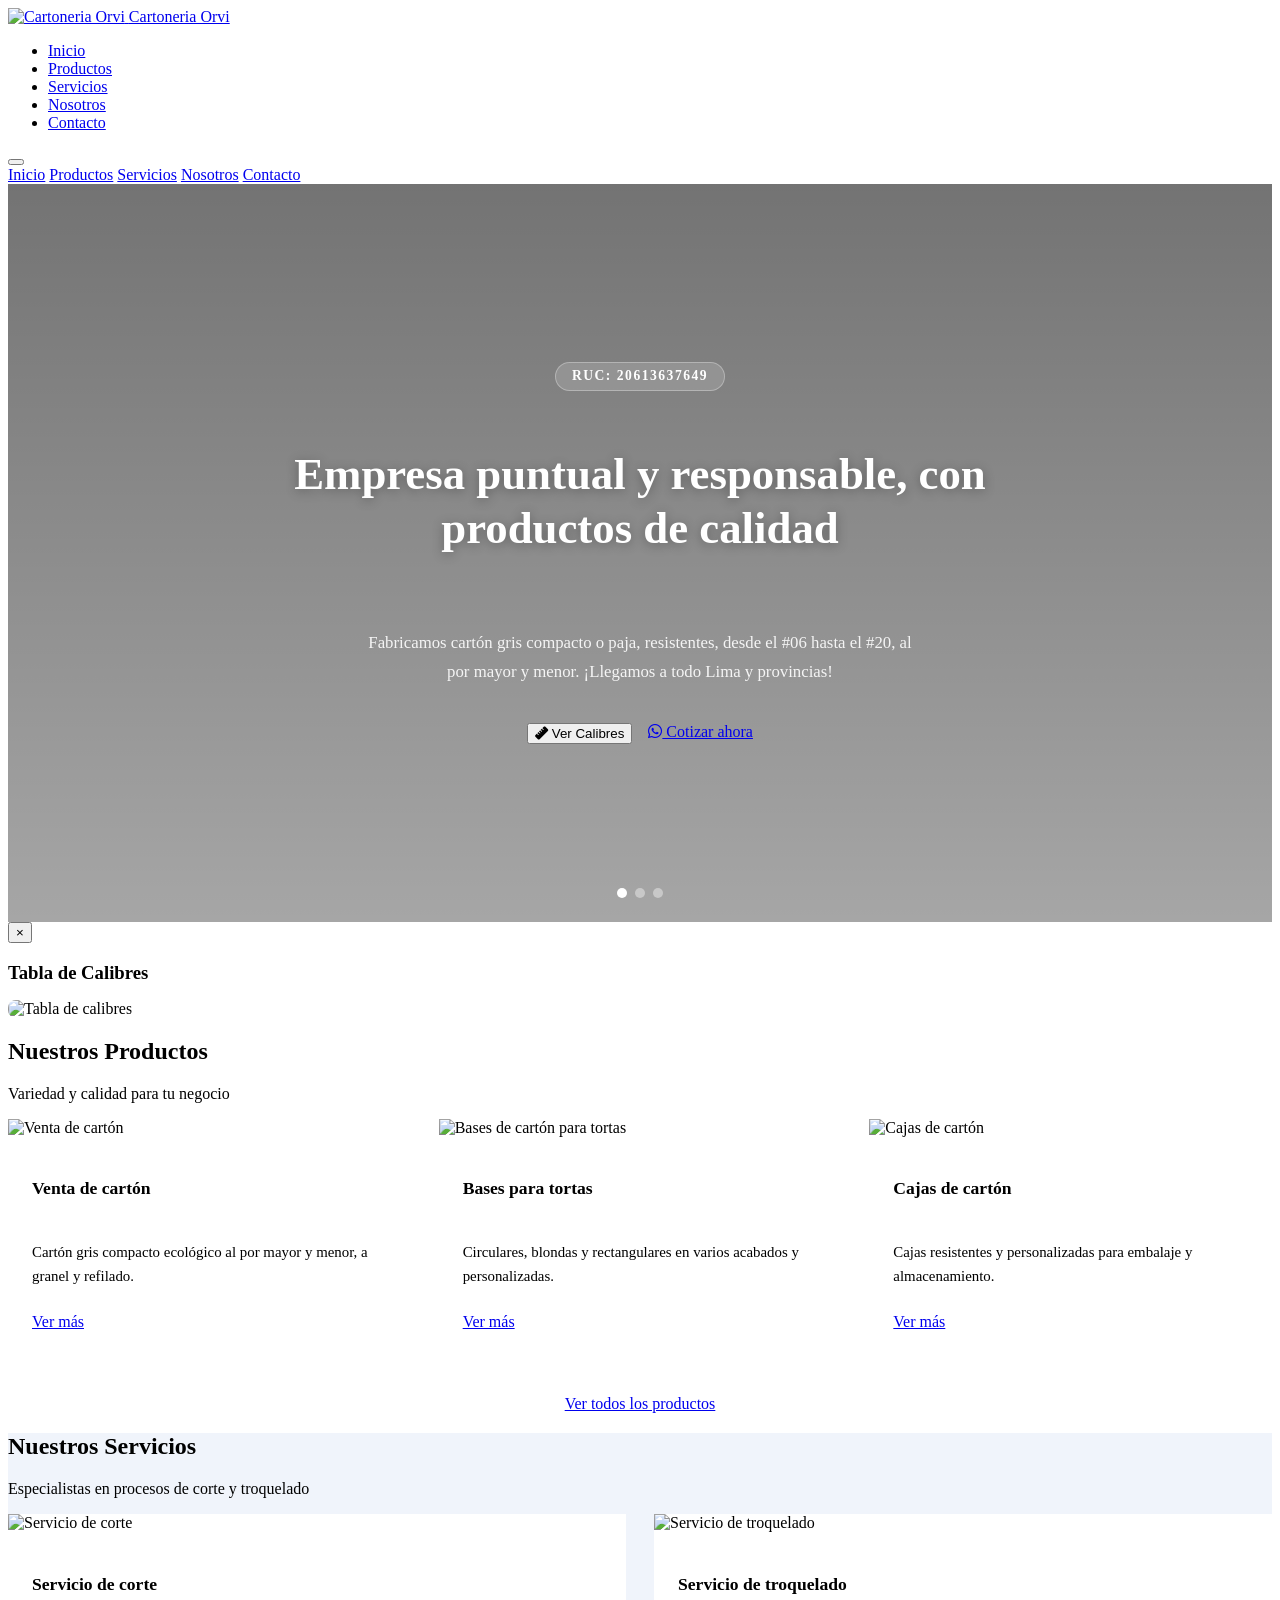
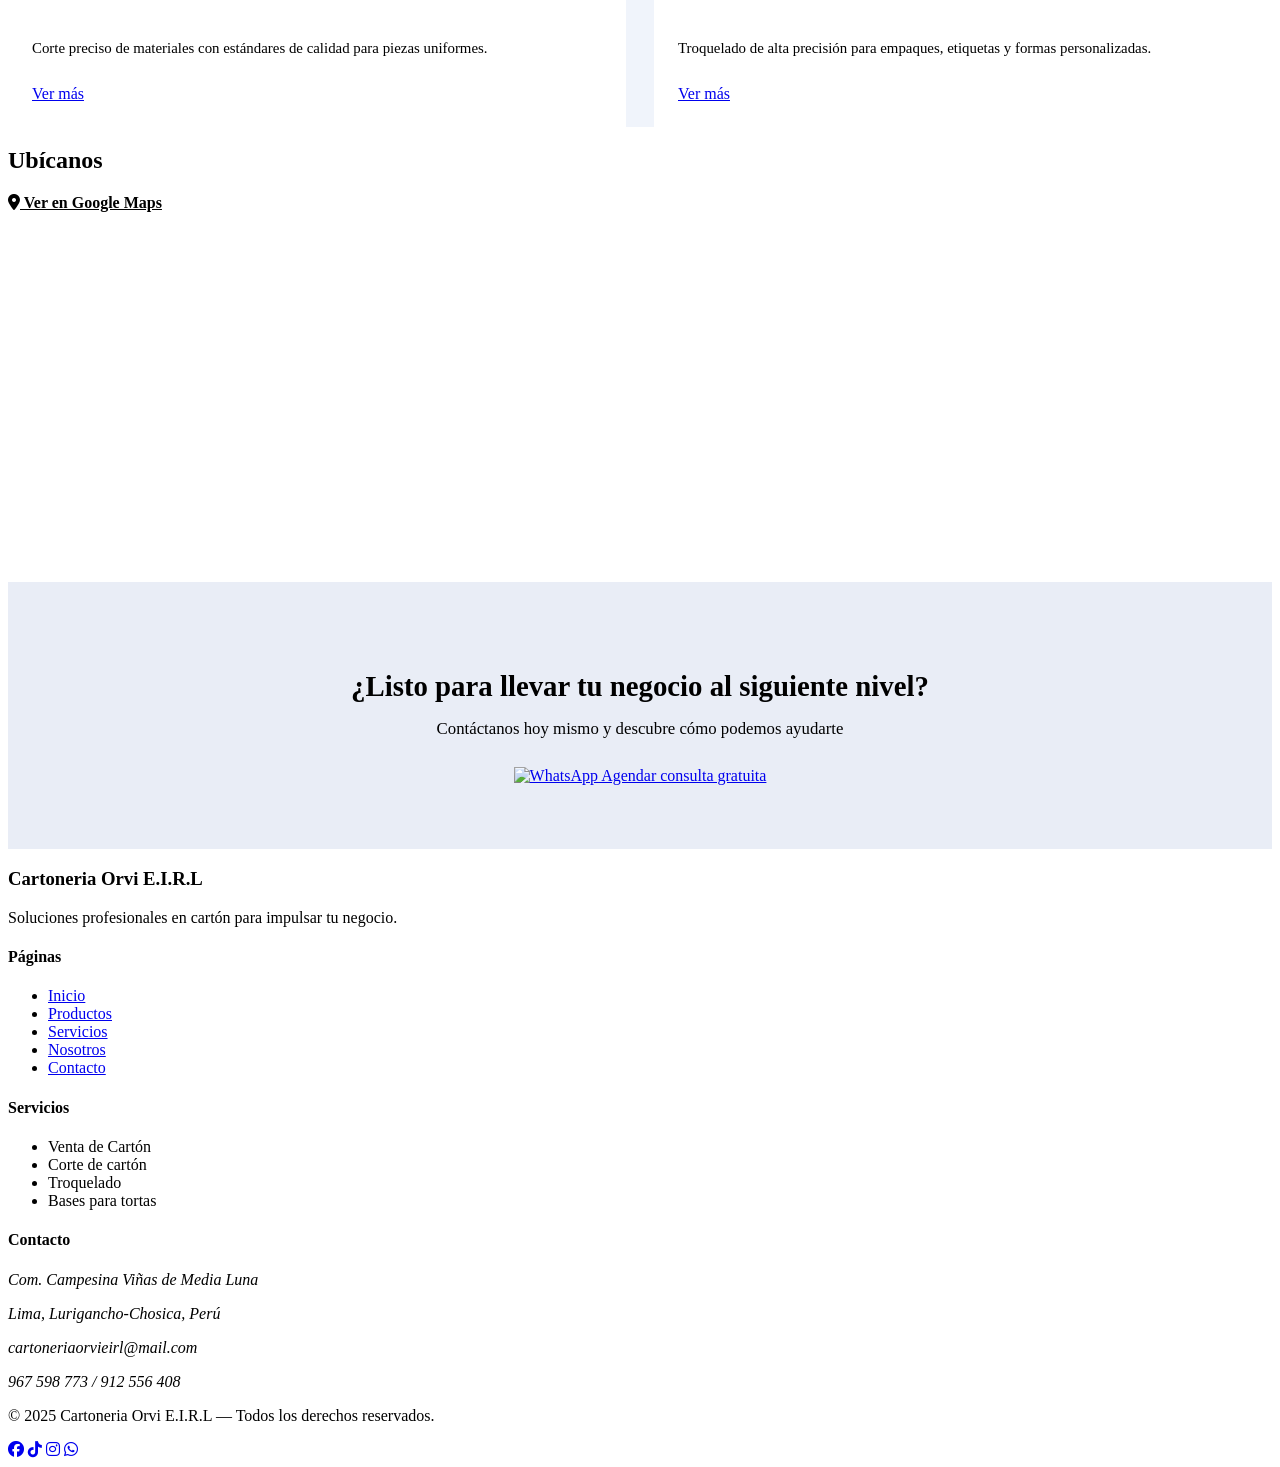
==== principal/index.html @ bea3c906 "cambios" ====
<!DOCTYPE html>
<html lang="es">

<head>
    <meta charset="UTF-8">
    <meta name="viewport" content="width=device-width, initial-scale=1.0">
    <title>Cartoneria Orvi E.I.R.L — Inicio</title>
    <meta name="description"
        content="Fabricamos cartón gris compacto y paja resistente desde el #06 hasta el #20. Al por mayor y menor. Llegamos a todo Lima y provincias.">
    <script src="https://cdn.tailwindcss.com"></script>
    <link rel="stylesheet" href="https://cdnjs.cloudflare.com/ajax/libs/font-awesome/6.4.0/css/all.min.css">
    <link rel="stylesheet" href="global.css">
    <link rel="stylesheet" href="inicio.css">
</head>

<body>

    <!-- NAVBAR -->
    <nav class="navbar">
        <div class="navbar__inner">
            <a href="index.html" class="navbar__brand">
                <img src="imgs/logotipo.jpg" alt="Cartoneria Orvi" class="navbar__logo">
                <span class="navbar__title">Cartoneria Orvi</span>
            </a>
            <ul class="navbar__links">
                <li><a href="index.html" class="active">Inicio</a></li>
                <li><a href="productos/index.html">Productos</a></li>
                <li><a href="servicios/index.html">Servicios</a></li>
                <li><a href="nosotros/index.html">Nosotros</a></li>
                <li><a href="contacto/index.html">Contacto</a></li>
            </ul>
            <button class="navbar__hamburger" id="hamburger" aria-label="Abrir menú">
                <span></span><span></span><span></span>
            </button>
        </div>
        <div class="navbar__mobile" id="mobile-menu">
            <a href="index.html" class="active">Inicio</a>
            <a href="productos/index.html">Productos</a>
            <a href="servicios/index.html">Servicios</a>
            <a href="nosotros/index.html">Nosotros</a>
            <a href="contacto/index.html">Contacto</a>
        </div>
    </nav>

    <!-- HERO -->
    <section class="hero" id="hero">
        <div class="hero__overlay"></div>
        <div class="hero__content">
            <span class="hero__badge">RUC: 20613637649</span>
            <h1 class="hero__title">Empresa puntual y responsable, con productos de calidad</h1>
            <p class="hero__desc">Fabricamos cartón gris compacto o paja, resistentes, desde el #06 hasta el #20, al por
                mayor y menor. ¡Llegamos a todo Lima y provincias!</p>
            <div class="hero__actions">
                <button class="btn" data-modal="modal-calibre">
                    <i class="fas fa-ruler"></i> Ver Calibres
                </button>
                <a href="https://wa.me/51967598773" target="_blank" class="btn btn--accent">
                    <i class="fab fa-whatsapp"></i> Cotizar ahora
                </a>
            </div>
        </div>
        <!-- Indicadores del slider -->
        <div class="hero__dots" id="hero-dots"></div>
    </section>

    <!-- MODAL CALIBRE -->
    <div class="modal-overlay" id="modal-calibre">
        <div class="modal-box">
            <button class="modal-close" aria-label="Cerrar">&times;</button>
            <h3 style="font-family: var(--font-heading); font-weight: 700; margin-bottom: 1rem;">Tabla de Calibres</h3>
            <img src="imgs/calibre.jpg" alt="Tabla de calibres" style="width:100%; border-radius: 0.5rem;">
        </div>
    </div>

    <!-- PRODUCTOS DESTACADOS -->
    <section class="section" id="productos-preview">
        <div class="container">
            <div class="section-header">
                <h2 class="section-title">Nuestros Productos</h2>
                <p class="section-subtitle">Variedad y calidad para tu negocio</p>
            </div>
            <div class="preview-grid">
                <div class="preview-card card-hover">
                    <img src="imgs/imagen1.jpg" alt="Venta de cartón">
                    <div class="preview-card__body">
                        <h3>Venta de cartón</h3>
                        <p>Cartón gris compacto ecológico al por mayor y menor, a granel y refilado.</p>
                        <a href="productos/index.html" class="btn btn--outline">Ver más</a>
                    </div>
                </div>
                <div class="preview-card card-hover">
                    <img src="imgs/imagen2.jpg" alt="Bases de cartón para tortas">
                    <div class="preview-card__body">
                        <h3>Bases para tortas</h3>
                        <p>Circulares, blondas y rectangulares en varios acabados y personalizadas.</p>
                        <a href="productos/index.html" class="btn btn--outline">Ver más</a>
                    </div>
                </div>
                <div class="preview-card card-hover">
                    <img src="imgs/imagen3.jpg" alt="Cajas de cartón">
                    <div class="preview-card__body">
                        <h3>Cajas de cartón</h3>
                        <p>Cajas resistentes y personalizadas para embalaje y almacenamiento.</p>
                        <a href="productos/index.html" class="btn btn--outline">Ver más</a>
                    </div>
                </div>
            </div>
            <div style="text-align:center; margin-top: 2.5rem;">
                <a href="productos/index.html" class="btn">Ver todos los productos</a>
            </div>
        </div>
    </section>

    <!-- SERVICIOS PREVIEW -->
    <section class="section servicios-preview" id="servicios-preview">
        <div class="container">
            <div class="section-header">
                <h2 class="section-title">Nuestros Servicios</h2>
                <p class="section-subtitle">Especialistas en procesos de corte y troquelado</p>
            </div>
            <div class="servicios-grid">
                <div class="servicio-card card-hover">
                    <img src="imgs/imagen4.jpg" alt="Servicio de corte">
                    <div class="servicio-card__body">
                        <h3>Servicio de corte</h3>
                        <p>Corte preciso de materiales con estándares de calidad para piezas uniformes.</p>
                        <a href="servicios/index.html" class="btn btn--outline">Ver más</a>
                    </div>
                </div>
                <div class="servicio-card card-hover">
                    <img src="imgs/imagen5.jpg" alt="Servicio de troquelado">
                    <div class="servicio-card__body">
                        <h3>Servicio de troquelado</h3>
                        <p>Troquelado de alta precisión para empaques, etiquetas y formas personalizadas.</p>
                        <a href="servicios/index.html" class="btn btn--outline">Ver más</a>
                    </div>
                </div>
            </div>
        </div>
    </section>

    <!-- UBICACIÓN -->
    <section class="section" id="ubicacion">
        <div class="container">
            <div class="section-header">
                <h2 class="section-title">Ubícanos</h2>
                <p class="section-subtitle">
                    <a href="https://maps.app.goo.gl/qp3MJ5mFarNZxA3NA" target="_blank"
                        style="color: var(--color-primary); font-weight: 600;">
                        <i class="fas fa-map-marker-alt"></i> Ver en Google Maps
                    </a>
                </p>
            </div>
            <div class="mapa-wrapper">
                <iframe
                    src="https://www.google.com/maps/embed?pb=!1m18!1m12!1m3!1d3900.5418750930957!2d-76.9244113!3d-11.9802908!2m3!1f0!2f0!3f0!3m2!1i1024!2i768!4f13.1!3m3!1m2!1s0x64320fbd5af1aeff%3A0x47ba95f74ce41239!2sCartoneria%20Orvi%20E.I.R.L!5e0!3m2!1ses!2spe!4v1692544558391!5m2!1ses!2spe"
                    width="100%" height="350" style="border:0; border-radius: 0.75rem;" allowfullscreen loading="lazy">
                </iframe>
            </div>
        </div>
    </section>

    <!-- CTA CONTACTO -->
    <section class="cta-section" id="cta">
        <div class="container">
            <h2>¿Listo para llevar tu negocio al siguiente nivel?</h2>
            <p>Contáctanos hoy mismo y descubre cómo podemos ayudarte</p>
            <a href="https://wa.me/51967598773" target="_blank" class="btn btn--accent">
                <img src="https://upload.wikimedia.org/wikipedia/commons/6/6b/WhatsApp.svg" alt="WhatsApp"
                    style="width:22px; height:22px;">
                Agendar consulta gratuita
            </a>
        </div>
    </section>

    <!-- FOOTER -->
    <footer class="footer">
        <div class="footer__inner">
            <div class="footer__brand">
                <h3>Cartoneria Orvi E.I.R.L</h3>
                <p>Soluciones profesionales en cartón para impulsar tu negocio.</p>
            </div>
            <div class="footer__col">
                <h4>Páginas</h4>
                <ul>
                    <li><a href="index.html">Inicio</a></li>
                    <li><a href="productos/index.html">Productos</a></li>
                    <li><a href="servicios/index.html">Servicios</a></li>
                    <li><a href="nosotros/index.html">Nosotros</a></li>
                    <li><a href="contacto/index.html">Contacto</a></li>
                </ul>
            </div>
            <div class="footer__col">
                <h4>Servicios</h4>
                <ul>
                    <li>Venta de Cartón</li>
                    <li>Corte de cartón</li>
                    <li>Troquelado</li>
                    <li>Bases para tortas</li>
                </ul>
            </div>
            <div class="footer__col">
                <h4>Contacto</h4>
                <address>
                    <p>Com. Campesina Viñas de Media Luna</p>
                    <p>Lima, Lurigancho-Chosica, Perú</p>
                    <p>cartoneriaorvieirl@mail.com</p>
                    <p>967 598 773 / 912 556 408</p>
                </address>
            </div>
        </div>
        <div class="footer__bottom">
            <p class="footer__copy">© 2025 Cartoneria Orvi E.I.R.L — Todos los derechos reservados.</p>
            <div class="footer__social">
                <a href="https://www.facebook.com/caroneria.orvi.eirl/" target="_blank" aria-label="Facebook"><i
                        class="fab fa-facebook"></i></a>
                <a href="https://www.tiktok.com/@cartoneriaorvigmail.com" target="_blank" aria-label="TikTok"><i
                        class="fab fa-tiktok"></i></a>
                <a href="#" aria-label="Instagram"><i class="fab fa-instagram"></i></a>
                <a href="https://wa.me/51967598773" target="_blank" aria-label="WhatsApp"><i
                        class="fab fa-whatsapp"></i></a>
            </div>
        </div>
    </footer>

    <script src="global.js"></script>
    <script src="inicio.js"></script>
</body>

</html>
---- principal/inicio.css ----
/* ============================================
   INICIO.CSS - Estilos específicos de la página de inicio
   ============================================ */

/* --- HERO --- */
.hero {
    position: relative;
    min-height: 82vh;
    display: flex;
    align-items: center;
    justify-content: center;
    text-align: center;
    overflow: hidden;
    background-size: cover;
    background-position: center;
    background-repeat: no-repeat;
    transition: background-image 1s ease-in-out;
}

.hero__overlay {
    position: absolute;
    inset: 0;
    background: linear-gradient(to bottom, rgba(0,0,0,0.55) 0%, rgba(0,0,0,0.35) 100%);
    z-index: 0;
}

.hero__content {
    position: relative;
    z-index: 1;
    max-width: 700px;
    padding: 2rem 1.5rem;
    display: flex;
    flex-direction: column;
    align-items: center;
    gap: 1.25rem;
    animation: fadeInUp 0.8s ease both;
}

.hero__badge {
    display: inline-block;
    background: rgba(255,255,255,0.15);
    border: 1px solid rgba(255,255,255,0.3);
    color: #fff;
    font-family: var(--font-heading);
    font-size: 0.85rem;
    font-weight: 600;
    letter-spacing: 1.5px;
    text-transform: uppercase;
    padding: 0.35rem 1rem;
    border-radius: 2rem;
    backdrop-filter: blur(4px);
}

.hero__title {
    font-family: var(--font-heading);
    font-size: clamp(1.8rem, 4vw, 2.8rem);
    font-weight: 800;
    color: #fff;
    line-height: 1.2;
    text-shadow: 0 2px 12px rgba(0,0,0,0.3);
}

.hero__desc {
    font-size: 1.05rem;
    color: rgba(255,255,255,0.9);
    max-width: 560px;
    line-height: 1.7;
}

.hero__actions {
    display: flex;
    gap: 1rem;
    flex-wrap: wrap;
    justify-content: center;
}

.hero__dots {
    position: absolute;
    bottom: 1.5rem;
    left: 50%;
    transform: translateX(-50%);
    display: flex;
    gap: 0.5rem;
    z-index: 1;
}

.hero__dot {
    width: 10px;
    height: 10px;
    border-radius: 50%;
    background: rgba(255,255,255,0.4);
    border: none;
    cursor: pointer;
    transition: background 0.3s;
    padding: 0;
}

.hero__dot.active {
    background: #fff;
}

/* --- PRODUCTOS PREVIEW --- */
.preview-grid {
    display: grid;
    grid-template-columns: repeat(auto-fit, minmax(280px, 1fr));
    gap: 1.75rem;
}

.preview-card {
    background: #fff;
    border-radius: var(--radius);
    overflow: hidden;
    box-shadow: var(--shadow-md);
}

.preview-card img {
    width: 100%;
    height: 210px;
    object-fit: cover;
}

.preview-card__body {
    padding: 1.5rem;
    display: flex;
    flex-direction: column;
    gap: 0.6rem;
}

.preview-card__body h3 {
    font-family: var(--font-heading);
    font-size: 1.1rem;
    font-weight: 700;
    color: var(--color-dark);
}

.preview-card__body p {
    color: var(--color-text-muted);
    font-size: 0.93rem;
    line-height: 1.6;
}

/* --- SERVICIOS PREVIEW --- */
.servicios-preview {
    background: #f0f4fb;
}

.servicios-grid {
    display: grid;
    grid-template-columns: repeat(auto-fit, minmax(300px, 1fr));
    gap: 1.75rem;
}

.servicio-card {
    background: #fff;
    border-radius: var(--radius);
    overflow: hidden;
    box-shadow: var(--shadow-md);
}

.servicio-card img {
    width: 100%;
    height: 230px;
    object-fit: cover;
}

.servicio-card__body {
    padding: 1.5rem;
    display: flex;
    flex-direction: column;
    gap: 0.6rem;
}

.servicio-card__body h3 {
    font-family: var(--font-heading);
    font-size: 1.1rem;
    font-weight: 700;
    color: var(--color-dark);
}

.servicio-card__body p {
    color: var(--color-text-muted);
    font-size: 0.93rem;
    line-height: 1.6;
}

/* --- MAPA --- */
.mapa-wrapper {
    border-radius: 0.75rem;
    overflow: hidden;
    box-shadow: var(--shadow-md);
}

/* --- CTA --- */
.cta-section {
    background: #e9edf6;
    padding: 4rem 0;
    text-align: center;
}

.cta-section h2 {
    font-family: var(--font-heading);
    font-size: 1.8rem;
    font-weight: 800;
    color: var(--color-dark);
    margin-bottom: 0.75rem;
}

.cta-section p {
    color: var(--color-text-muted);
    font-size: 1.05rem;
    margin-bottom: 1.75rem;
}

/* --- ANIMACIÓN --- */
@keyframes fadeInUp {
    from { opacity: 0; transform: translateY(30px); }
    to   { opacity: 1; transform: translateY(0); }
}

/* --- RESPONSIVE --- */
@media (max-width: 600px) {
    .hero__actions {
        flex-direction: column;
        align-items: center;
    }

    .hero__actions .btn {
        width: 100%;
        justify-content: center;
    }
}
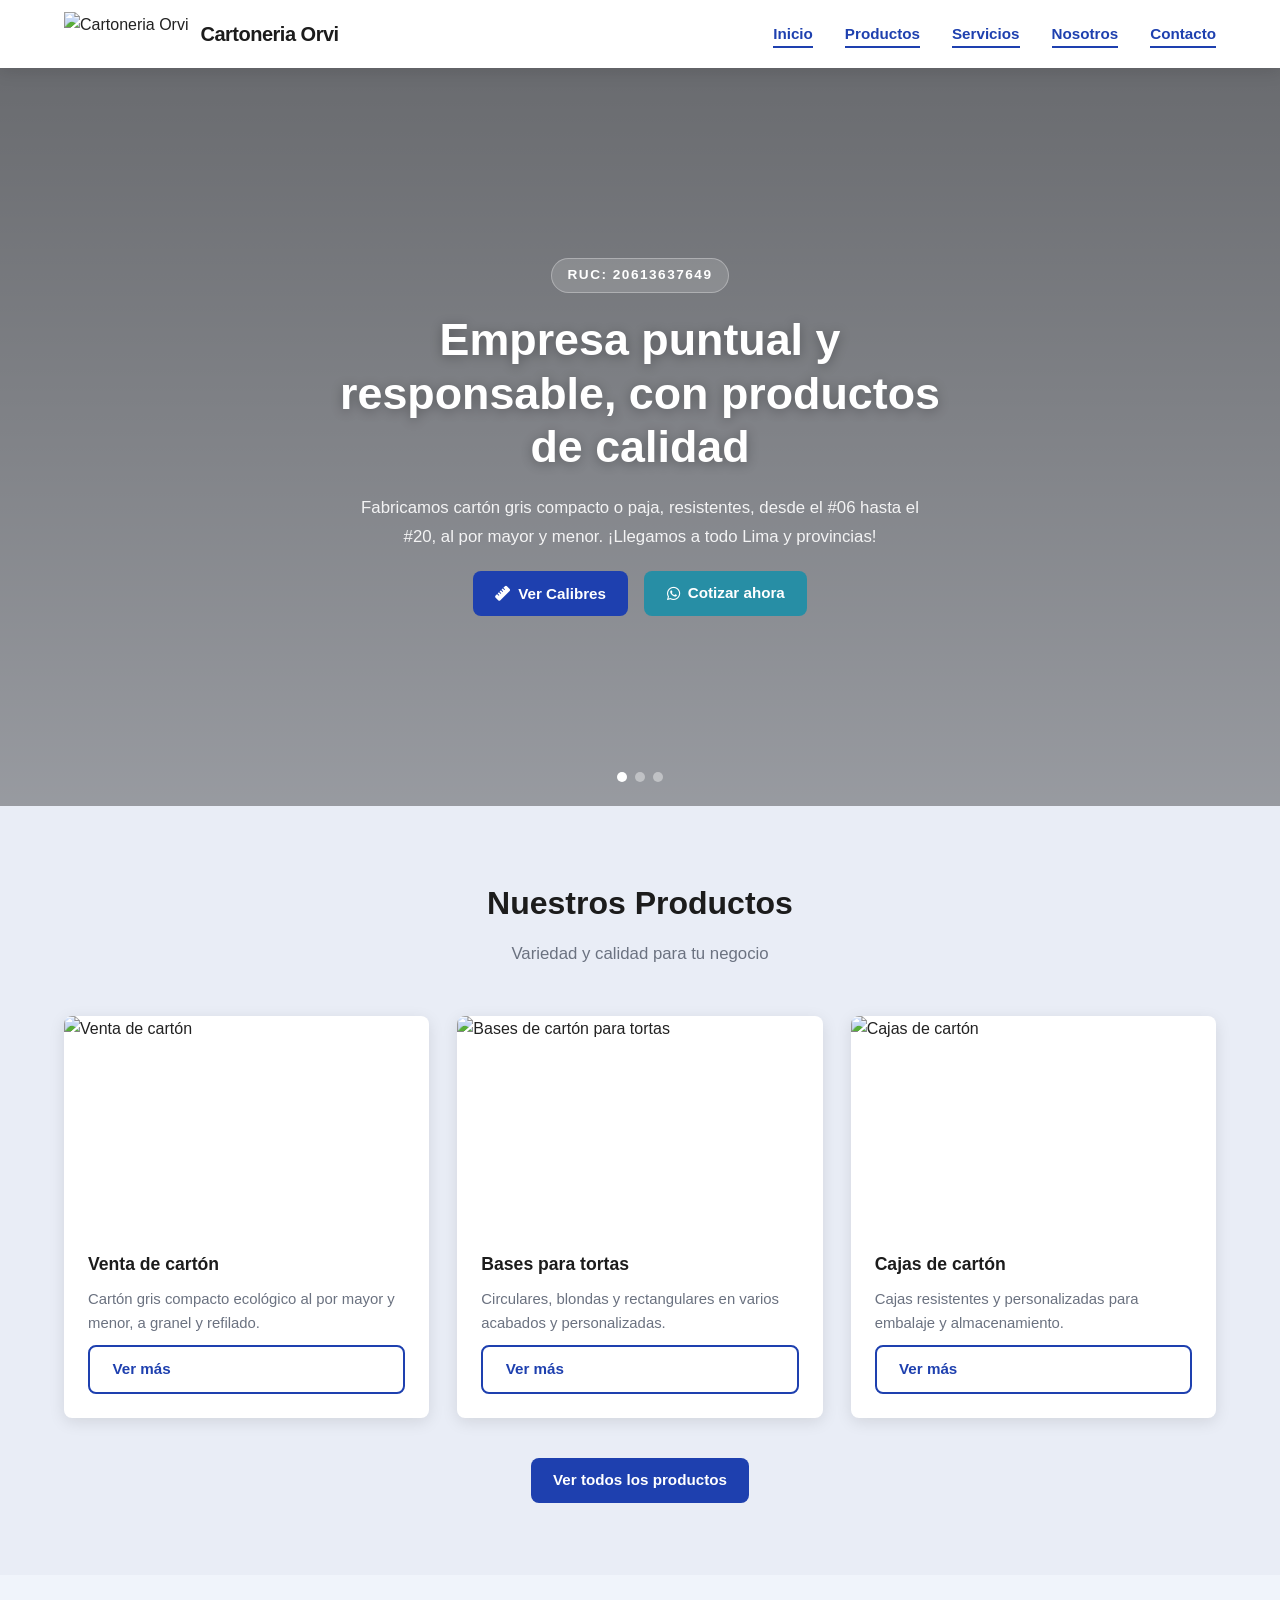
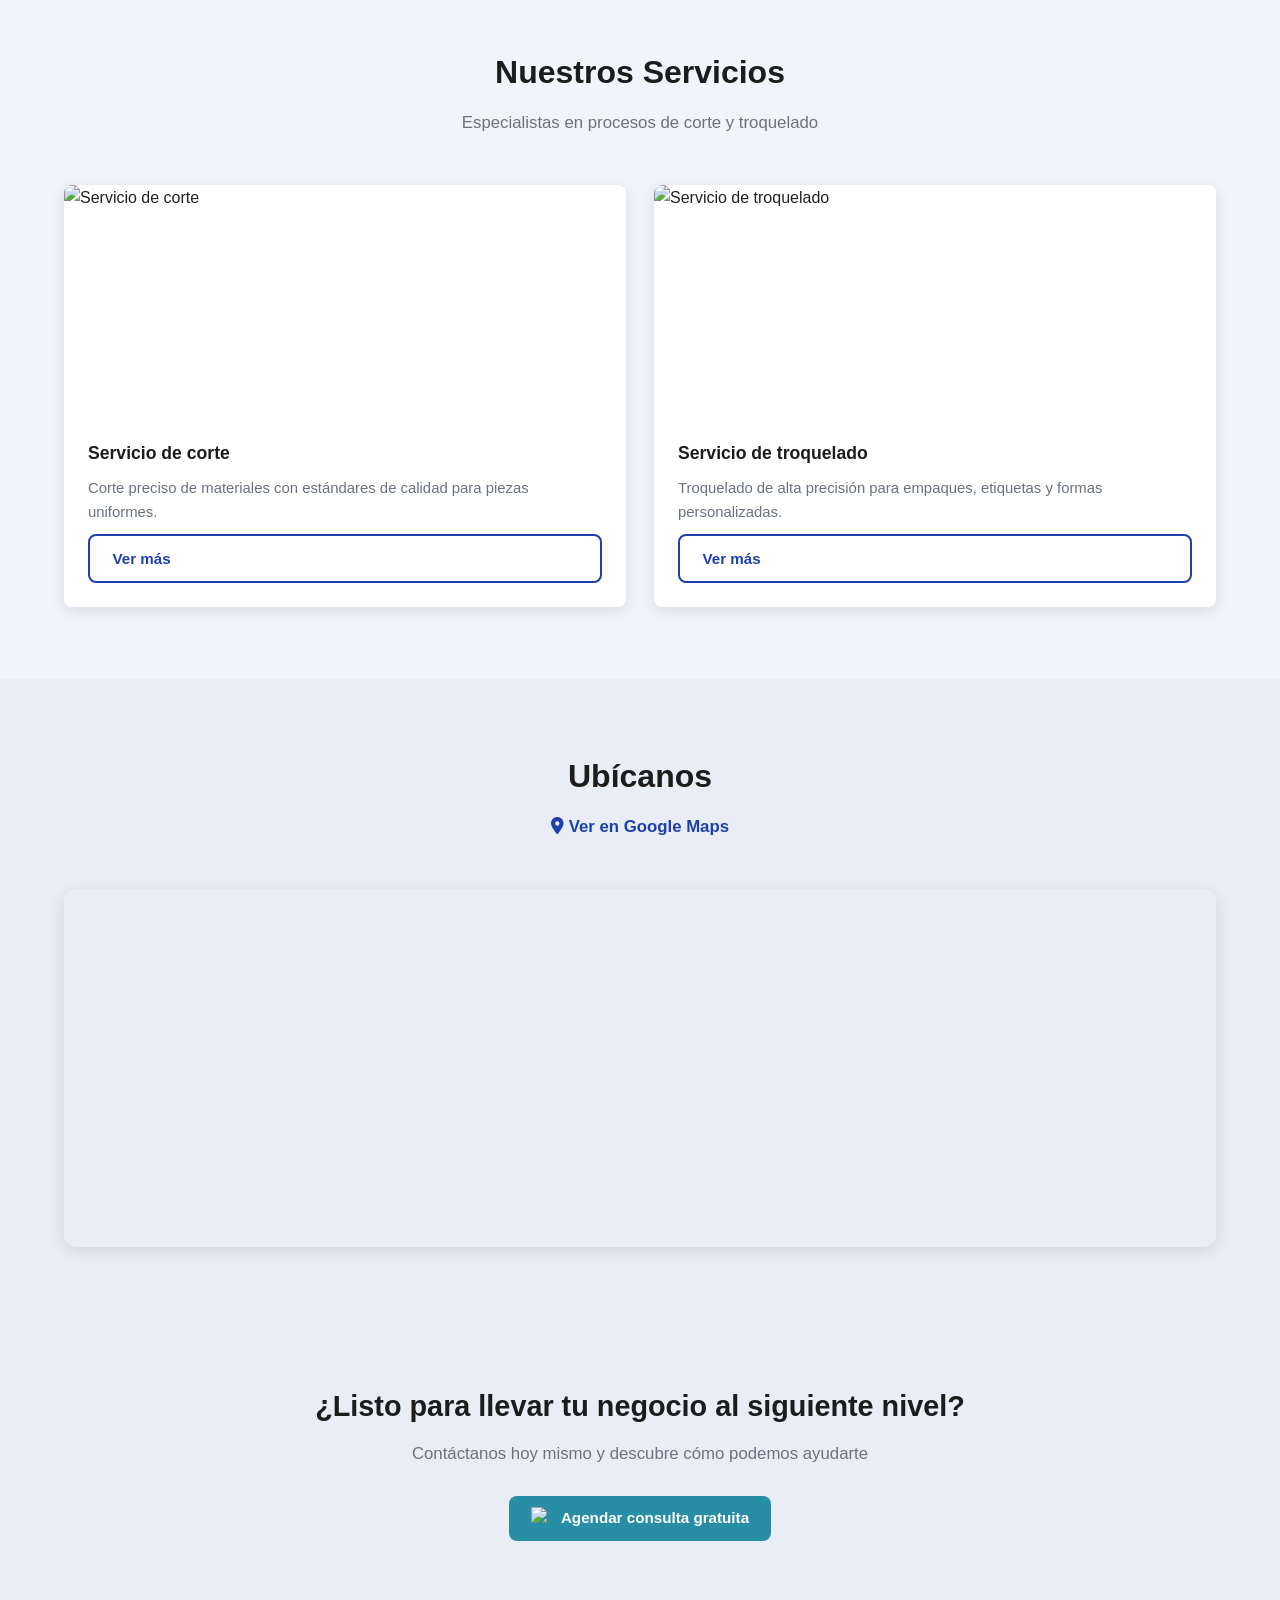
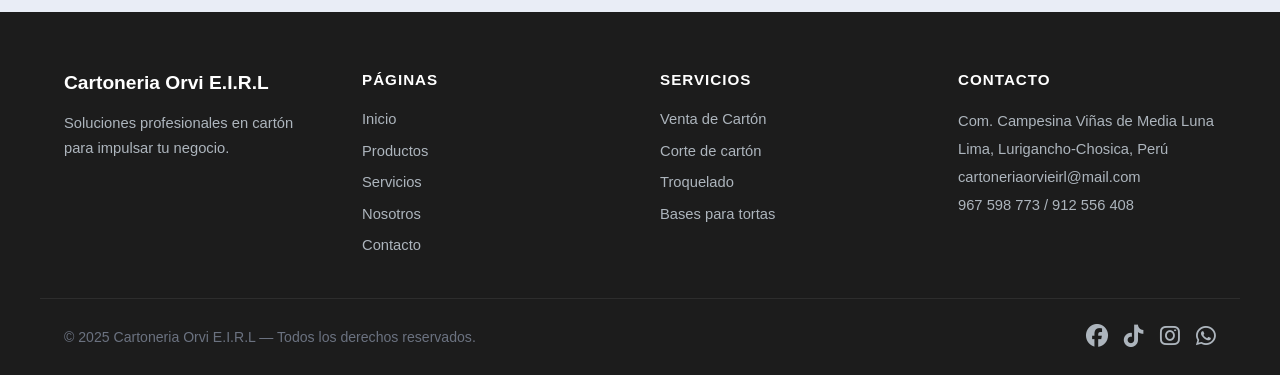
==== commit 35f2a0d1: "cambio de ubi" ====
--- a/principal/index.html
+++ b/principal/index.html
@@ -9,7 +9,7 @@
         content="Fabricamos cartón gris compacto y paja resistente desde el #06 hasta el #20. Al por mayor y menor. Llegamos a todo Lima y provincias.">
     <script src="https://cdn.tailwindcss.com"></script>
     <link rel="stylesheet" href="https://cdnjs.cloudflare.com/ajax/libs/font-awesome/6.4.0/css/all.min.css">
-    <link rel="stylesheet" href="global.css">
+    <link rel="stylesheet" href="/global.css">
     <link rel="stylesheet" href="inicio.css">
 </head>
 
@@ -24,10 +24,10 @@
             </a>
             <ul class="navbar__links">
                 <li><a href="index.html" class="active">Inicio</a></li>
-                <li><a href="productos/index.html">Productos</a></li>
-                <li><a href="servicios/index.html">Servicios</a></li>
-                <li><a href="nosotros/index.html">Nosotros</a></li>
-                <li><a href="contacto/index.html">Contacto</a></li>
+                <li><a href="/productos/index.html">Productos</a></li>
+                <li><a href="/servicios/index.html">Servicios</a></li>
+                <li><a href="/nosotros/index.html">Nosotros</a></li>
+                <li><a href="/contacto/index.html">Contacto</a></li>
             </ul>
             <button class="navbar__hamburger" id="hamburger" aria-label="Abrir menú">
                 <span></span><span></span><span></span>
@@ -35,10 +35,10 @@
         </div>
         <div class="navbar__mobile" id="mobile-menu">
             <a href="index.html" class="active">Inicio</a>
-            <a href="productos/index.html">Productos</a>
-            <a href="servicios/index.html">Servicios</a>
-            <a href="nosotros/index.html">Nosotros</a>
-            <a href="contacto/index.html">Contacto</a>
+            <a href="/productos/index.html">Productos</a>
+            <a href="/servicios/index.html">Servicios</a>
+            <a href="/nosotros/index.html">Nosotros</a>
+            <a href="/contacto/index.html">Contacto</a>
         </div>
     </nav>
 
@@ -106,7 +106,7 @@
                 </div>
             </div>
             <div style="text-align:center; margin-top: 2.5rem;">
-                <a href="productos/index.html" class="btn">Ver todos los productos</a>
+                <a href="/productos/index.html" class="btn">Ver todos los productos</a>
             </div>
         </div>
     </section>
@@ -184,10 +184,10 @@
                 <h4>Páginas</h4>
                 <ul>
                     <li><a href="index.html">Inicio</a></li>
-                    <li><a href="productos/index.html">Productos</a></li>
-                    <li><a href="servicios/index.html">Servicios</a></li>
-                    <li><a href="nosotros/index.html">Nosotros</a></li>
-                    <li><a href="contacto/index.html">Contacto</a></li>
+                    <li><a href="/productos/index.html">Productos</a></li>
+                    <li><a href="/servicios/index.html">Servicios</a></li>
+                    <li><a href="/nosotros/index.html">Nosotros</a></li>
+                    <li><a href="/contacto/index.html">Contacto</a></li>
                 </ul>
             </div>
             <div class="footer__col">
@@ -223,8 +223,8 @@
         </div>
     </footer>
 
-    <script src="global.js"></script>
-    <script src="inicio.js"></script>
+    <script src="/global.js"></script>
+    <script src="/principal/inicio.js"></script>
 </body>
 
 </html>
--- a/global.css
+++ b/global.css
@@ -0,0 +1,471 @@
+/* ============================================
+   GLOBAL.CSS - Cartoneria Orvi E.I.R.L
+   Estilos compartidos: nav, footer, base
+   ============================================ */
+
+@import url('https://fonts.googleapis.com/css2?family=Montserrat:wght@400;600;700;800&family=Open+Sans:wght@400;500;600&display=swap');
+
+/* --- Variables globales --- */
+:root {
+    --color-primary: #1E40AF;
+    --color-primary-dark: #1E3A8A;
+    --color-accent: #278ea5;
+    --color-accent-dark: #021c1e;
+    --color-bg: #e9edf6;
+    --color-dark: #1c1c1c;
+    --color-white: #ffffff;
+    --color-gray-light: #f3f4f6;
+    --color-text: #222;
+    --color-text-muted: #6b7280;
+    --font-heading: 'Montserrat', sans-serif;
+    --font-body: 'Open Sans', sans-serif;
+    --shadow-md: 0 4px 16px rgba(0,0,0,0.10);
+    --shadow-lg: 0 8px 32px rgba(0,0,0,0.15);
+    --radius: 0.5rem;
+    --transition: 0.3s ease;
+}
+
+/* --- Reset y base --- */
+*, *::before, *::after {
+    box-sizing: border-box;
+    margin: 0;
+    padding: 0;
+}
+
+html {
+    scroll-behavior: smooth;
+}
+
+body {
+    font-family: var(--font-body);
+    background-color: var(--color-bg);
+    color: var(--color-text);
+    line-height: 1.6;
+}
+
+a {
+    text-decoration: none;
+    color: inherit;
+}
+
+img {
+    max-width: 100%;
+    display: block;
+}
+
+/* ============================================
+   NAVBAR
+   ============================================ */
+.navbar {
+    background: var(--color-white);
+    box-shadow: var(--shadow-md);
+    position: sticky;
+    top: 0;
+    z-index: 100;
+    width: 100%;
+}
+
+.navbar__inner {
+    max-width: 1200px;
+    margin: 0 auto;
+    padding: 0 1.5rem;
+    display: flex;
+    justify-content: space-between;
+    align-items: center;
+    height: 68px;
+}
+
+.navbar__brand {
+    display: flex;
+    align-items: center;
+    gap: 0.75rem;
+}
+
+.navbar__logo {
+    height: 44px;
+    width: auto;
+    object-fit: contain;
+}
+
+.navbar__title {
+    font-family: var(--font-heading);
+    font-size: 1.25rem;
+    font-weight: 800;
+    color: var(--color-dark);
+    letter-spacing: -0.5px;
+}
+
+.navbar__links {
+    display: flex;
+    align-items: center;
+    gap: 2rem;
+    list-style: none;
+}
+
+.navbar__links a {
+    font-family: var(--font-heading);
+    font-weight: 600;
+    font-size: 0.95rem;
+    color: var(--color-text);
+    padding: 0.25rem 0;
+    position: relative;
+    transition: color var(--transition);
+}
+
+.navbar__links a::after {
+    content: '';
+    position: absolute;
+    bottom: -2px;
+    left: 0;
+    width: 0;
+    height: 2px;
+    background: var(--color-primary);
+    transition: width var(--transition);
+}
+
+.navbar__links a:hover,
+.navbar__links a.active {
+    color: var(--color-primary);
+}
+
+.navbar__links a:hover::after,
+.navbar__links a.active::after {
+    width: 100%;
+}
+
+/* Botón hamburguesa */
+.navbar__hamburger {
+    display: none;
+    flex-direction: column;
+    justify-content: center;
+    gap: 5px;
+    background: none;
+    border: none;
+    cursor: pointer;
+    padding: 0.25rem;
+}
+
+.navbar__hamburger span {
+    display: block;
+    width: 26px;
+    height: 2.5px;
+    background: var(--color-dark);
+    border-radius: 2px;
+    transition: var(--transition);
+}
+
+.navbar__hamburger.open span:nth-child(1) {
+    transform: translateY(7.5px) rotate(45deg);
+}
+.navbar__hamburger.open span:nth-child(2) {
+    opacity: 0;
+}
+.navbar__hamburger.open span:nth-child(3) {
+    transform: translateY(-7.5px) rotate(-45deg);
+}
+
+/* Menú móvil */
+.navbar__mobile {
+    display: none;
+    flex-direction: column;
+    background: var(--color-white);
+    border-top: 1px solid #e5e7eb;
+    padding: 1rem 1.5rem;
+    gap: 0.75rem;
+}
+
+.navbar__mobile.open {
+    display: flex;
+}
+
+.navbar__mobile a {
+    font-family: var(--font-heading);
+    font-weight: 600;
+    font-size: 1rem;
+    color: var(--color-text);
+    padding: 0.5rem 0;
+    border-bottom: 1px solid #f3f4f6;
+    transition: color var(--transition);
+}
+
+.navbar__mobile a:hover,
+.navbar__mobile a.active {
+    color: var(--color-primary);
+}
+
+/* ============================================
+   FOOTER
+   ============================================ */
+.footer {
+    background: var(--color-dark);
+    color: var(--color-white);
+    padding: 3.5rem 0 0;
+}
+
+.footer__inner {
+    max-width: 1200px;
+    margin: 0 auto;
+    padding: 0 1.5rem;
+    display: grid;
+    grid-template-columns: repeat(auto-fit, minmax(200px, 1fr));
+    gap: 2.5rem;
+}
+
+.footer__brand h3 {
+    font-family: var(--font-heading);
+    font-size: 1.2rem;
+    font-weight: 800;
+    margin-bottom: 0.75rem;
+    color: var(--color-white);
+}
+
+.footer__brand p {
+    color: #adb5bd;
+    font-size: 0.92rem;
+    line-height: 1.7;
+}
+
+.footer__col h4 {
+    font-family: var(--font-heading);
+    font-size: 0.95rem;
+    font-weight: 700;
+    text-transform: uppercase;
+    letter-spacing: 1px;
+    color: var(--color-white);
+    margin-bottom: 1rem;
+}
+
+.footer__col ul {
+    list-style: none;
+    display: flex;
+    flex-direction: column;
+    gap: 0.5rem;
+}
+
+.footer__col ul li a,
+.footer__col ul li {
+    color: #adb5bd;
+    font-size: 0.92rem;
+    transition: color var(--transition);
+}
+
+.footer__col ul li a:hover {
+    color: var(--color-white);
+}
+
+.footer__col address {
+    font-style: normal;
+    color: #adb5bd;
+    font-size: 0.92rem;
+    line-height: 1.9;
+}
+
+.footer__bottom {
+    max-width: 1200px;
+    margin: 2.5rem auto 0;
+    padding: 1.25rem 1.5rem;
+    border-top: 1px solid #2d2d2d;
+    display: flex;
+    justify-content: space-between;
+    align-items: center;
+    flex-wrap: wrap;
+    gap: 1rem;
+}
+
+.footer__copy {
+    color: #6b7280;
+    font-size: 0.88rem;
+}
+
+.footer__social {
+    display: flex;
+    gap: 1rem;
+}
+
+.footer__social a {
+    color: #adb5bd;
+    font-size: 1.4rem;
+    transition: color var(--transition), transform var(--transition);
+}
+
+.footer__social a:hover {
+    color: var(--color-white);
+    transform: translateY(-2px);
+}
+
+/* ============================================
+   COMPONENTES GLOBALES REUTILIZABLES
+   ============================================ */
+
+/* Botón primario */
+.btn {
+    display: inline-flex;
+    align-items: center;
+    gap: 0.5rem;
+    background-color: var(--color-primary);
+    color: var(--color-white);
+    padding: 0.65rem 1.4rem;
+    border-radius: var(--radius);
+    font-family: var(--font-heading);
+    font-weight: 600;
+    font-size: 0.95rem;
+    border: none;
+    cursor: pointer;
+    transition: background-color var(--transition), transform var(--transition), box-shadow var(--transition);
+}
+
+.btn:hover {
+    background-color: var(--color-primary-dark);
+    transform: translateY(-1px);
+    box-shadow: var(--shadow-md);
+}
+
+.btn--accent {
+    background-color: var(--color-accent);
+}
+
+.btn--accent:hover {
+    background-color: var(--color-accent-dark);
+}
+
+.btn--outline {
+    background: transparent;
+    border: 2px solid var(--color-primary);
+    color: var(--color-primary);
+}
+
+.btn--outline:hover {
+    background: var(--color-primary);
+    color: var(--color-white);
+}
+
+/* Card hover */
+.card-hover {
+    transition: transform var(--transition), box-shadow var(--transition);
+}
+
+.card-hover:hover {
+    transform: translateY(-6px);
+    box-shadow: var(--shadow-lg);
+}
+
+/* Section title */
+.section-title {
+    font-family: var(--font-heading);
+    font-size: 2rem;
+    font-weight: 800;
+    color: var(--color-dark);
+    margin-bottom: 0.75rem;
+}
+
+.section-subtitle {
+    font-size: 1.05rem;
+    color: var(--color-text-muted);
+    max-width: 560px;
+    margin: 0 auto;
+}
+
+.section-header {
+    text-align: center;
+    margin-bottom: 3rem;
+}
+
+/* Container */
+.container {
+    max-width: 1200px;
+    margin: 0 auto;
+    padding: 0 1.5rem;
+}
+
+.section {
+    padding: 4.5rem 0;
+}
+
+/* ============================================
+   MODAL GLOBAL
+   ============================================ */
+.modal-overlay {
+    position: fixed;
+    inset: 0;
+    background: rgba(0,0,0,0.6);
+    display: flex;
+    align-items: center;
+    justify-content: center;
+    z-index: 1000;
+    padding: 1rem;
+    opacity: 0;
+    pointer-events: none;
+    transition: opacity var(--transition);
+}
+
+.modal-overlay.open {
+    opacity: 1;
+    pointer-events: all;
+}
+
+.modal-box {
+    background: var(--color-white);
+    border-radius: var(--radius);
+    padding: 2rem;
+    position: relative;
+    max-width: 600px;
+    width: 100%;
+    max-height: 90vh;
+    overflow-y: auto;
+    box-shadow: var(--shadow-lg);
+    transform: translateY(20px);
+    transition: transform var(--transition);
+}
+
+.modal-overlay.open .modal-box {
+    transform: translateY(0);
+}
+
+.modal-close {
+    position: absolute;
+    top: 1rem;
+    right: 1rem;
+    background: none;
+    border: none;
+    font-size: 1.5rem;
+    cursor: pointer;
+    color: var(--color-text-muted);
+    line-height: 1;
+    transition: color var(--transition);
+}
+
+.modal-close:hover {
+    color: var(--color-dark);
+}
+
+/* ============================================
+   RESPONSIVE
+   ============================================ */
+@media (max-width: 768px) {
+    .navbar__links {
+        display: none;
+    }
+
+    .navbar__hamburger {
+        display: flex;
+    }
+
+    .section-title {
+        font-size: 1.6rem;
+    }
+
+    .footer__inner {
+        grid-template-columns: 1fr 1fr;
+    }
+
+    .footer__bottom {
+        flex-direction: column;
+        text-align: center;
+    }
+}
+
+@media (max-width: 480px) {
+    .footer__inner {
+        grid-template-columns: 1fr;
+    }
+}
